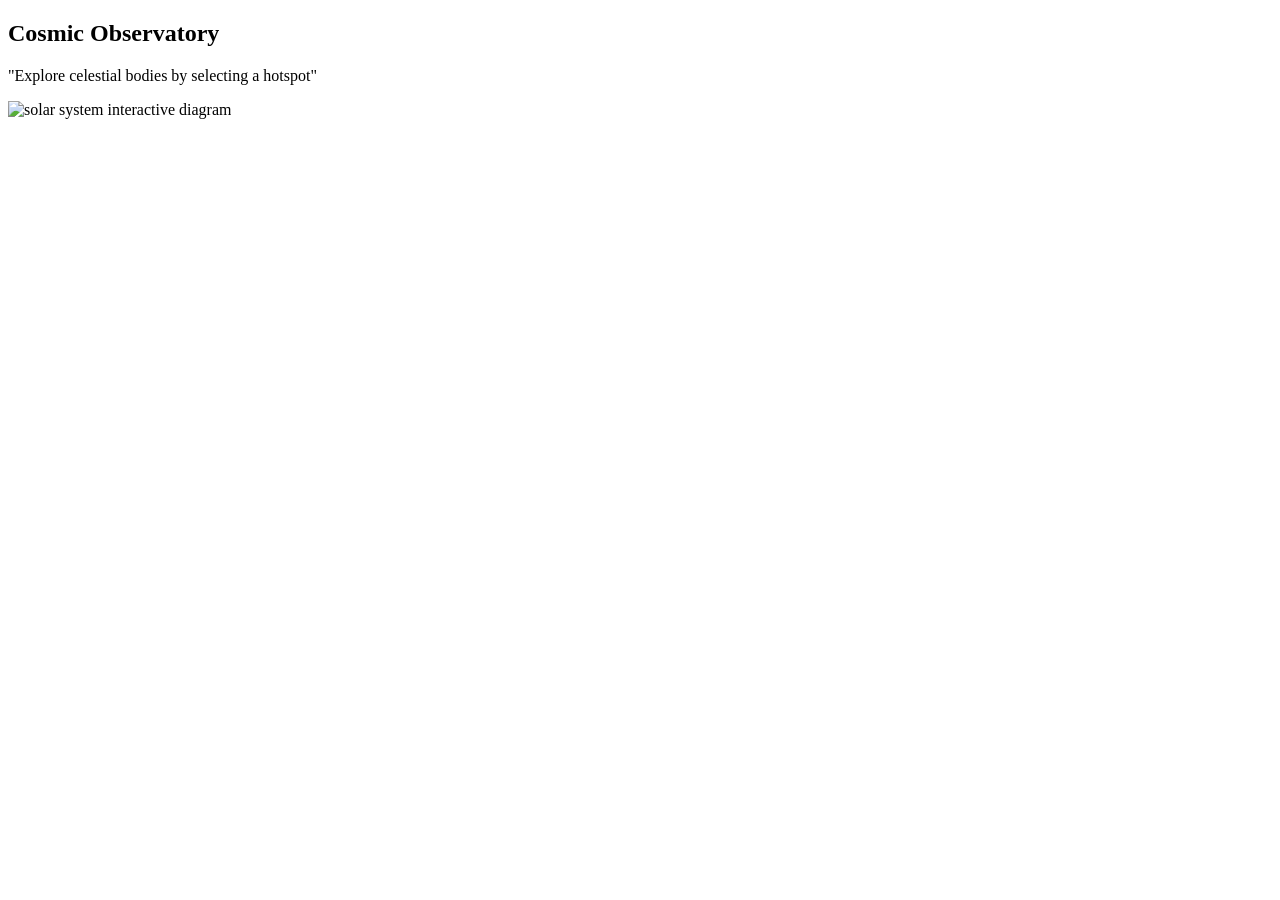
==== index.html @ 6c7dcc99 "Add map template" ====
<!DOCTYPE html>
<html lang="en">

<head>
    <meta charset="UTF-8">
    <meta name="viewport" content="width=device-width, initial-scale=1.0">
    <title>Interactive Planetarium 🪐</title>
    <link rel="stylesheet" href="style.css">
    <link rel="icon" href="saturn.png">
</head>

<body>
    <div class="container">
        <section class="card">
            <h1>Cosmic Observatory</h1>
            <p>"Explore celestial bodies by selecting a hotspot"</p>
        </section>

        <section class="card">
            <img src="solar-system.avif" usemap="#controls" alt="solar system interactive diagram">

            <map name="controls">
                <area shape="circle" coords="" href="" alt="sun">
            </map>
        </section>
    </div>
    <script src="app.js"></script>
</body>

</html>
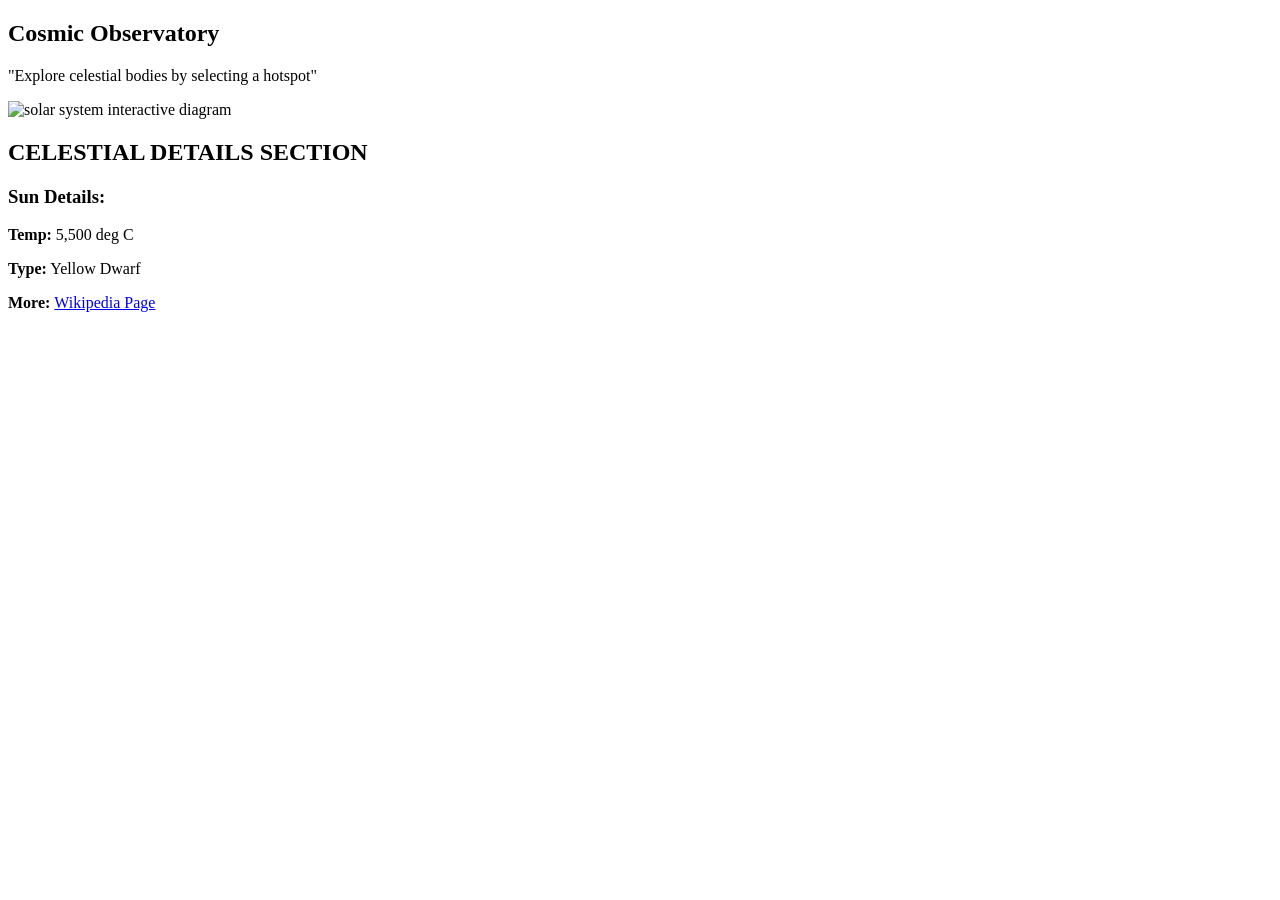
==== commit 61a5bdb6: "Add planet details template" ====
--- a/index.html
+++ b/index.html
@@ -20,8 +20,19 @@
             <img src="solar-system.avif" usemap="#controls" alt="solar system interactive diagram">
 
             <map name="controls">
-                <area shape="circle" coords="" href="" alt="sun">
+                <area shape="circle" coords="" href="#sun" alt="sun">
             </map>
+        </section>
+
+        <section class="card">
+            <h2>CELESTIAL DETAILS SECTION</h2>
+
+            <section id="sun">
+                <h3>Sun Details:</h3>
+                <p><b>Temp:</b> 5,500 deg C</p>
+                <p><b>Type:</b> Yellow Dwarf</p>
+                <p><b>More: </b><a href="https://en.wikipedia.org/wiki/Sun">Wikipedia Page</a></p>
+            </section>
         </section>
     </div>
     <script src="app.js"></script>
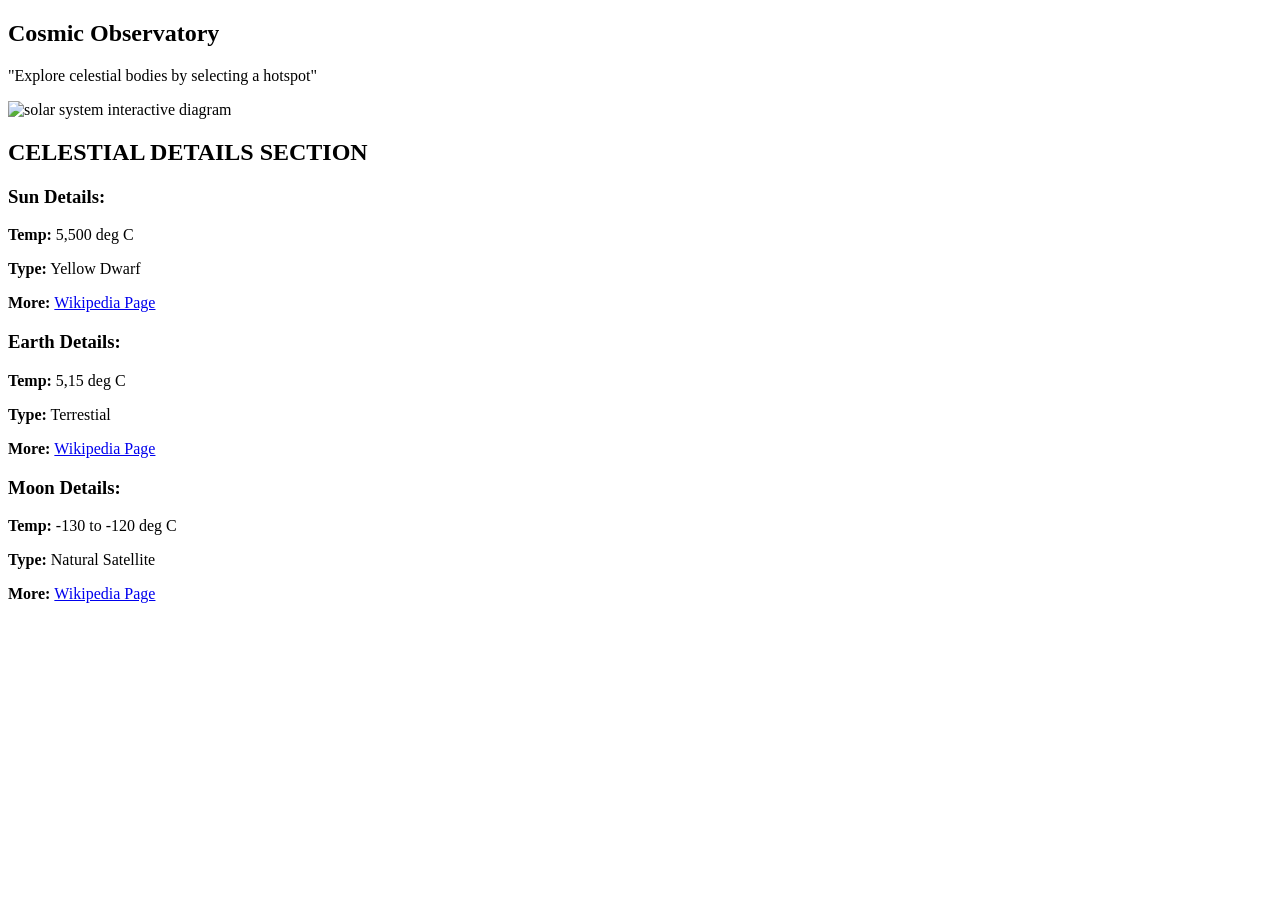
==== commit bd23b0e3: "Add more planets" ====
--- a/index.html
+++ b/index.html
@@ -33,6 +33,20 @@
                 <p><b>Type:</b> Yellow Dwarf</p>
                 <p><b>More: </b><a href="https://en.wikipedia.org/wiki/Sun">Wikipedia Page</a></p>
             </section>
+
+            <section id="earth">
+                <h3>Earth Details:</h3>
+                <p><b>Temp:</b> 5,15 deg C</p>
+                <p><b>Type:</b> Terrestial</p>
+                <p><b>More: </b><a href="https://en.wikipedia.org/wiki/Earth">Wikipedia Page</a></p>
+            </section>
+
+            <section id="moon">
+                <h3>Moon Details:</h3>
+                <p><b>Temp:</b> -130 to -120 deg C</p>
+                <p><b>Type:</b> Natural Satellite</p>
+                <p><b>More: </b><a href="https://en.wikipedia.org/wiki/Moon">Wikipedia Page</a></p>
+            </section>
         </section>
     </div>
     <script src="app.js"></script>
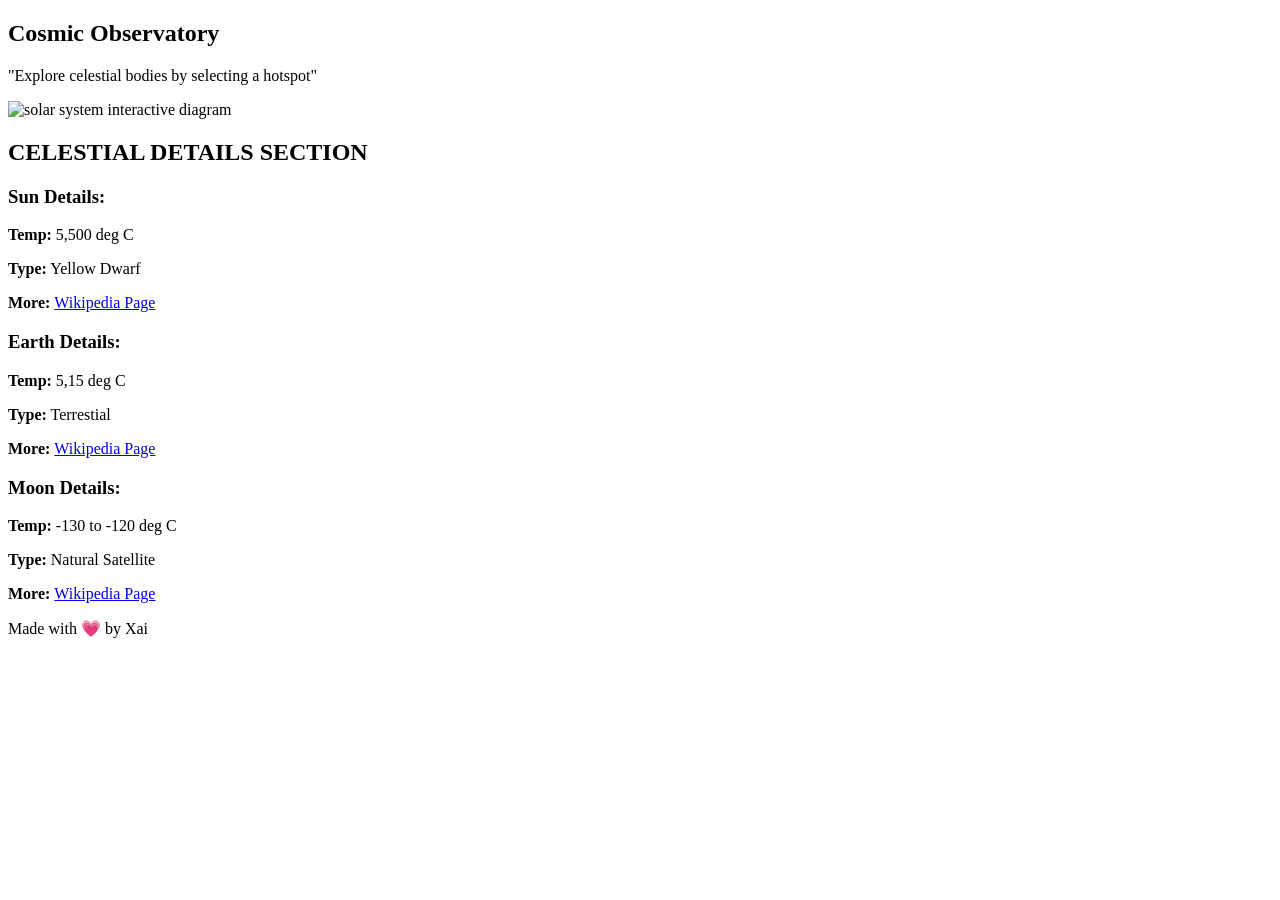
==== commit e47a4830: "Add footer section" ====
--- a/index.html
+++ b/index.html
@@ -47,6 +47,10 @@
                 <p><b>Type:</b> Natural Satellite</p>
                 <p><b>More: </b><a href="https://en.wikipedia.org/wiki/Moon">Wikipedia Page</a></p>
             </section>
+
+            <section class="card">
+                <p>Made with 💗 by Xai</p>
+            </section>
         </section>
     </div>
     <script src="app.js"></script>
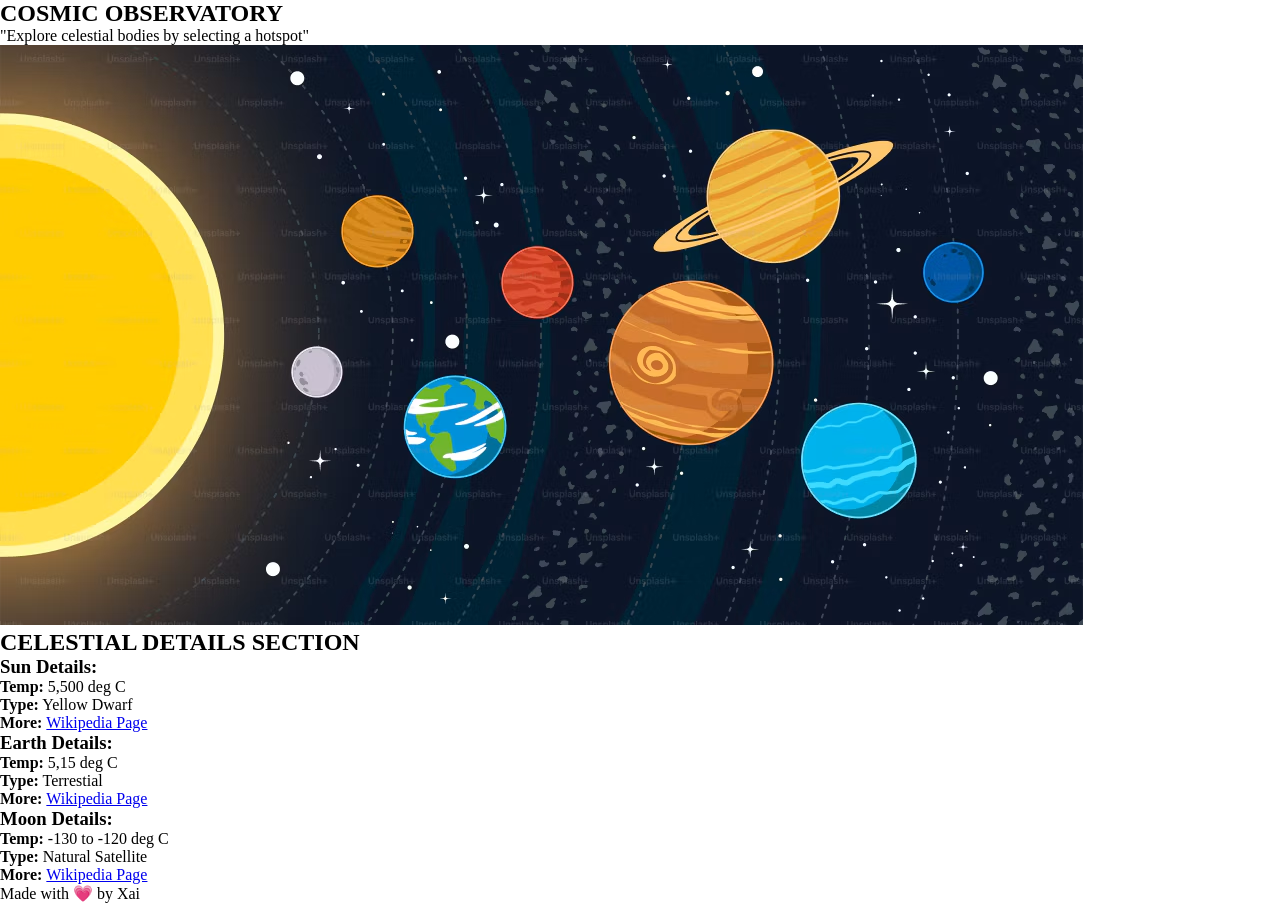
==== commit a86007e8: "style: change case" ====
--- a/index.html
+++ b/index.html
@@ -12,11 +12,11 @@
 <body>
     <div class="container">
         <section class="card">
-            <h1>Cosmic Observatory</h1>
-            <p>"Explore celestial bodies by selecting a hotspot"</p>
+            <h1>COSMIC OBSERVATORY</h1>
+            <p class="center">"Explore celestial bodies by selecting a hotspot"</p>
         </section>
 
-        <section class="card">
+        <section class="card image">
             <img src="solar-system.avif" usemap="#controls" alt="solar system interactive diagram">
 
             <map name="controls">
@@ -47,10 +47,10 @@
                 <p><b>Type:</b> Natural Satellite</p>
                 <p><b>More: </b><a href="https://en.wikipedia.org/wiki/Moon">Wikipedia Page</a></p>
             </section>
+        </section>
 
-            <section class="card">
-                <p>Made with 💗 by Xai</p>
-            </section>
+        <section class="card">
+            <p class="center">Made with 💗 by Xai</p>
         </section>
     </div>
     <script src="app.js"></script>
--- a/style.css
+++ b/style.css
@@ -0,0 +1,14 @@
+:root {
+    --bg-space: #0b0e14;
+    --card-bg: #161b22;
+    --text-main: #e6edf3;
+    --accent-gold: #f1e05a;
+    --accent-blue: #58a6ff;
+    --border-subtle: #30363d;
+}
+
+* {
+    margin: 0;
+    padding: 0;
+    box-sizing: border-box;
+}
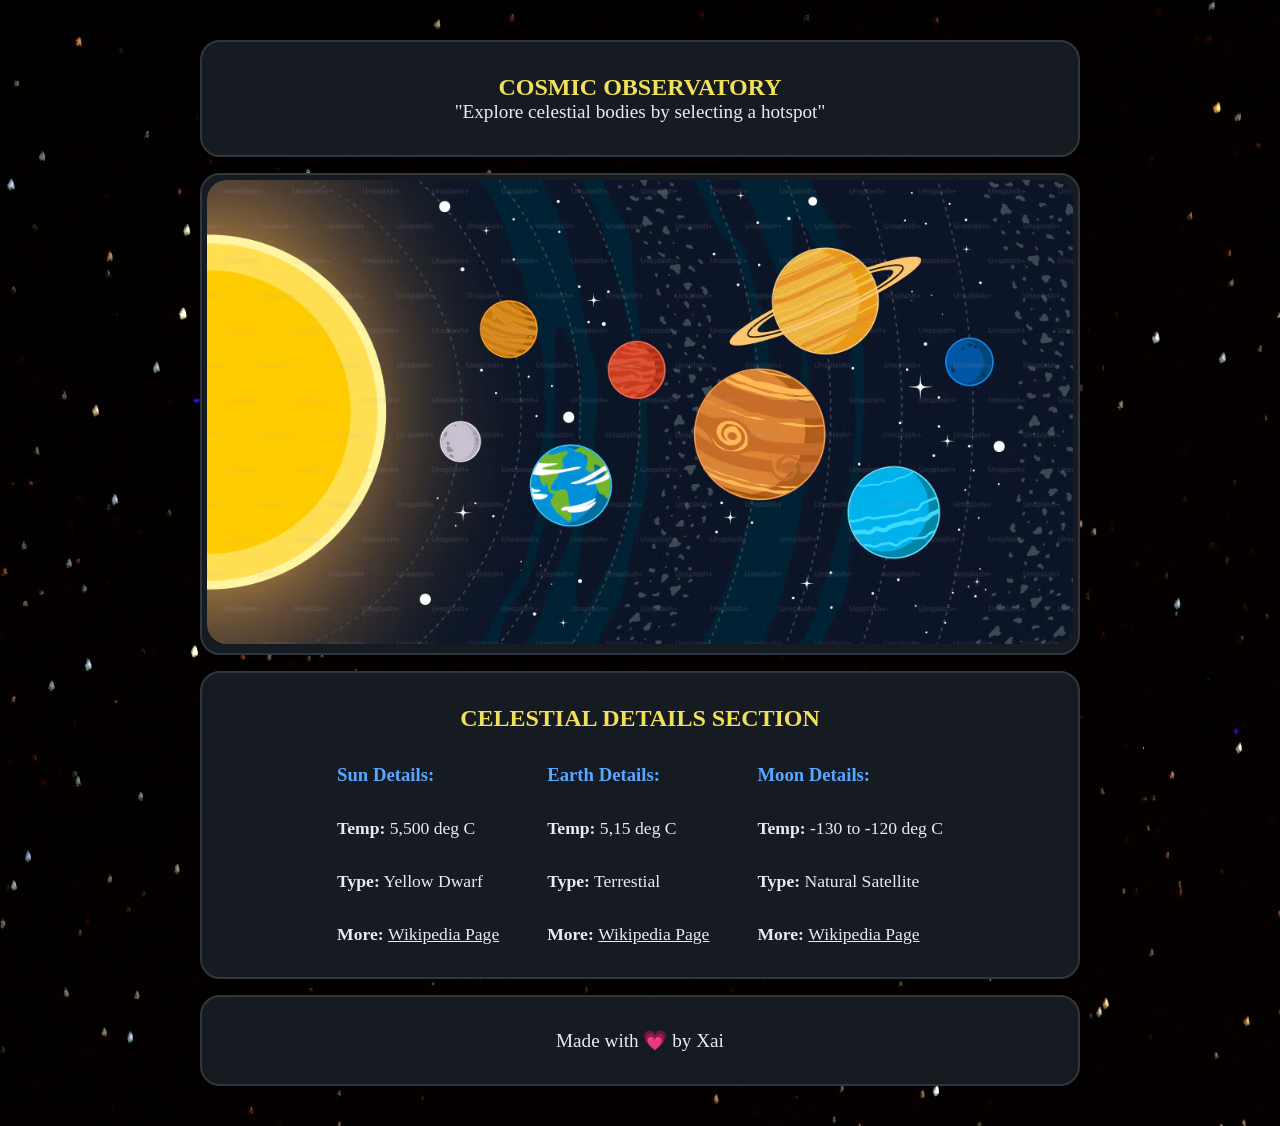
==== commit b452b1aa: "feat: shift map area to planetarium page" ====
--- a/index.html
+++ b/index.html
@@ -17,36 +17,33 @@
         </section>
 
         <section class="card image">
-            <img src="solar-system.avif" usemap="#controls" alt="solar system interactive diagram">
-
-            <map name="controls">
-                <area shape="circle" coords="" href="#sun" alt="sun">
-            </map>
+            <a href="planetarium.html"><img src="solar-system.avif" usemap="#controls" alt="solar system interactive diagram"></a>
         </section>
 
         <section class="card">
             <h2>CELESTIAL DETAILS SECTION</h2>
+            <div class="info">
+                <section id="sun">
+                    <h3>Sun Details:</h3>
+                    <p><b>Temp:</b> 5,500 deg C</p>
+                    <p><b>Type:</b> Yellow Dwarf</p>
+                    <p><b>More: </b><a href="https://en.wikipedia.org/wiki/Sun">Wikipedia Page</a></p>
+                </section>
 
-            <section id="sun">
-                <h3>Sun Details:</h3>
-                <p><b>Temp:</b> 5,500 deg C</p>
-                <p><b>Type:</b> Yellow Dwarf</p>
-                <p><b>More: </b><a href="https://en.wikipedia.org/wiki/Sun">Wikipedia Page</a></p>
-            </section>
+                <section id="earth">
+                    <h3>Earth Details:</h3>
+                    <p><b>Temp:</b> 5,15 deg C</p>
+                    <p><b>Type:</b> Terrestial</p>
+                    <p><b>More: </b><a href="https://en.wikipedia.org/wiki/Earth">Wikipedia Page</a></p>
+                </section>
 
-            <section id="earth">
-                <h3>Earth Details:</h3>
-                <p><b>Temp:</b> 5,15 deg C</p>
-                <p><b>Type:</b> Terrestial</p>
-                <p><b>More: </b><a href="https://en.wikipedia.org/wiki/Earth">Wikipedia Page</a></p>
-            </section>
-
-            <section id="moon">
-                <h3>Moon Details:</h3>
-                <p><b>Temp:</b> -130 to -120 deg C</p>
-                <p><b>Type:</b> Natural Satellite</p>
-                <p><b>More: </b><a href="https://en.wikipedia.org/wiki/Moon">Wikipedia Page</a></p>
-            </section>
+                <section id="moon">
+                    <h3>Moon Details:</h3>
+                    <p><b>Temp:</b> -130 to -120 deg C</p>
+                    <p><b>Type:</b> Natural Satellite</p>
+                    <p><b>More: </b><a href="https://en.wikipedia.org/wiki/Moon">Wikipedia Page</a></p>
+                </section>
+            </div>
         </section>
 
         <section class="card">
--- a/style.css
+++ b/style.css
@@ -11,4 +11,75 @@
     margin: 0;
     padding: 0;
     box-sizing: border-box;
+}
+
+body {
+    background: url('background.jpg');
+}
+
+.container {
+    display: flex;
+    flex-direction: column;
+    justify-content: center;
+    align-items: center;
+    margin: 2rem 0;
+    min-width: 500px;
+}
+
+.card {
+    background-color: var(--card-bg);
+    width: clamp(400px, 80%, 880px);
+    margin: 0.5rem;
+    padding: 2rem;
+    border: 2px solid var(--border-subtle);
+    border-radius: 20px;
+}
+
+img {
+    width: 100%;
+    border-radius: 20px;
+}
+
+img:hover{
+    cursor: pointer;
+}
+
+.image {
+    padding: 5px;
+}
+
+h1,
+h2 {
+    color: var(--accent-gold);
+    text-align: center;
+}
+
+h3 {
+    color: var(--accent-blue);
+    margin-top: 2rem;
+}
+
+p,
+a,
+a:visited {
+    color: var(--text-main);
+    margin-top: 1rem;
+}
+
+.center {
+    text-align: center;
+    font-size: 1.2rem;
+    margin: 0;
+}
+
+.info {
+    display: flex;
+    gap: 3rem;
+    justify-content: center;
+    align-items: flex-start;
+}
+
+.info section p {
+    margin-top: 2rem;
+    font-size: 1.1rem;
 }
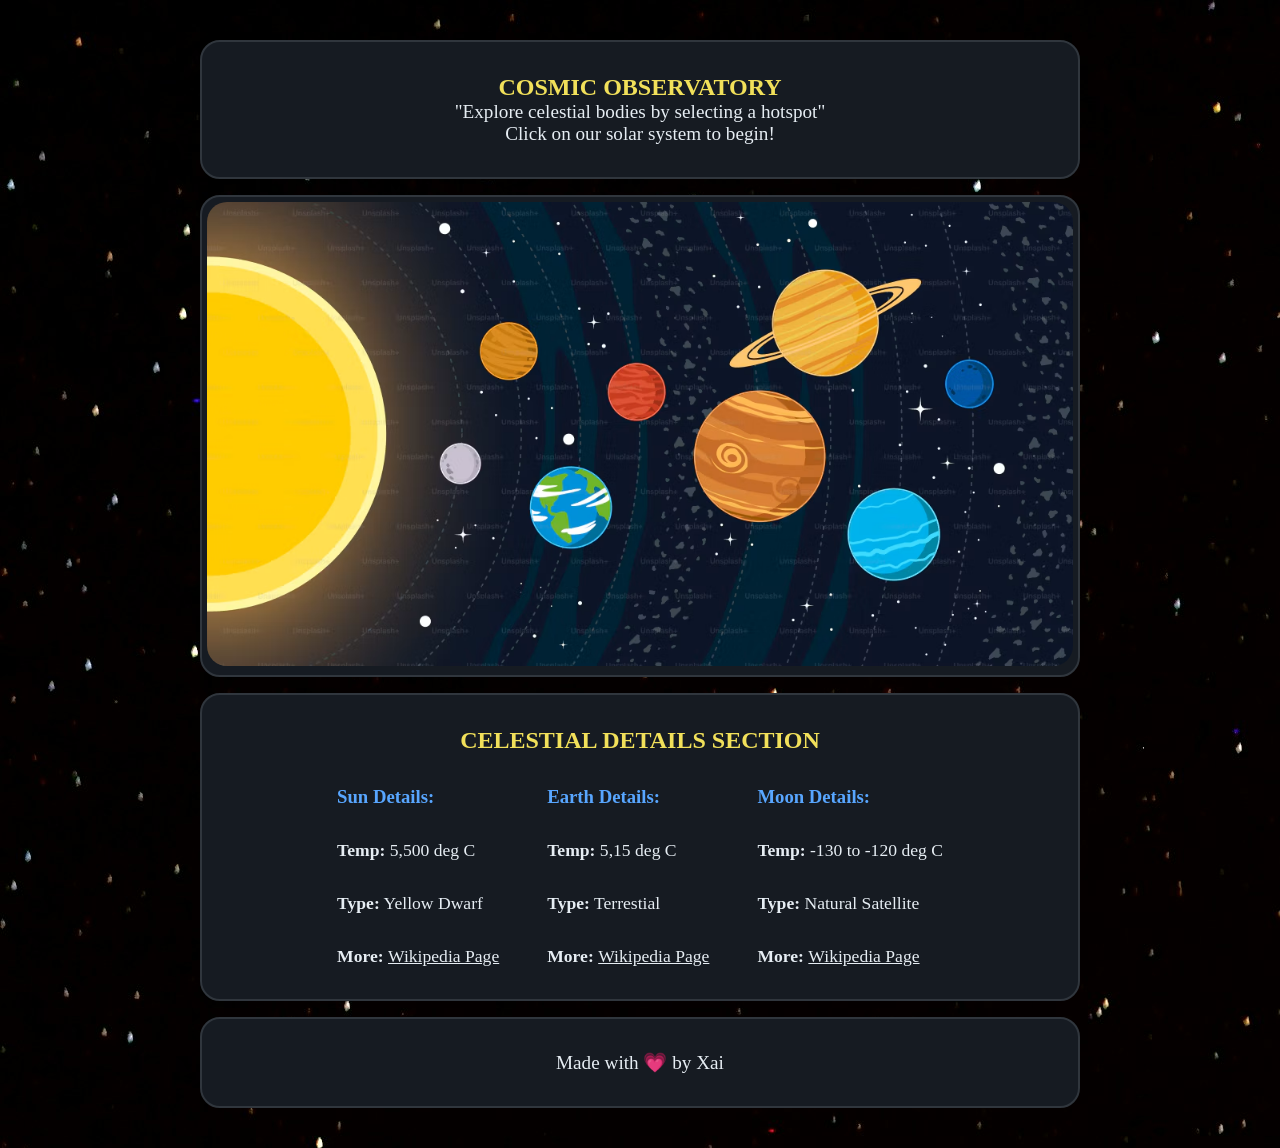
==== commit adb1ffc1: "feat: add instructions for the user" ====
--- a/index.html
+++ b/index.html
@@ -14,6 +14,7 @@
         <section class="card">
             <h1>COSMIC OBSERVATORY</h1>
             <p class="center">"Explore celestial bodies by selecting a hotspot"</p>
+            <p class="center">Click on our solar system to begin!</p>
         </section>
 
         <section class="card image">
